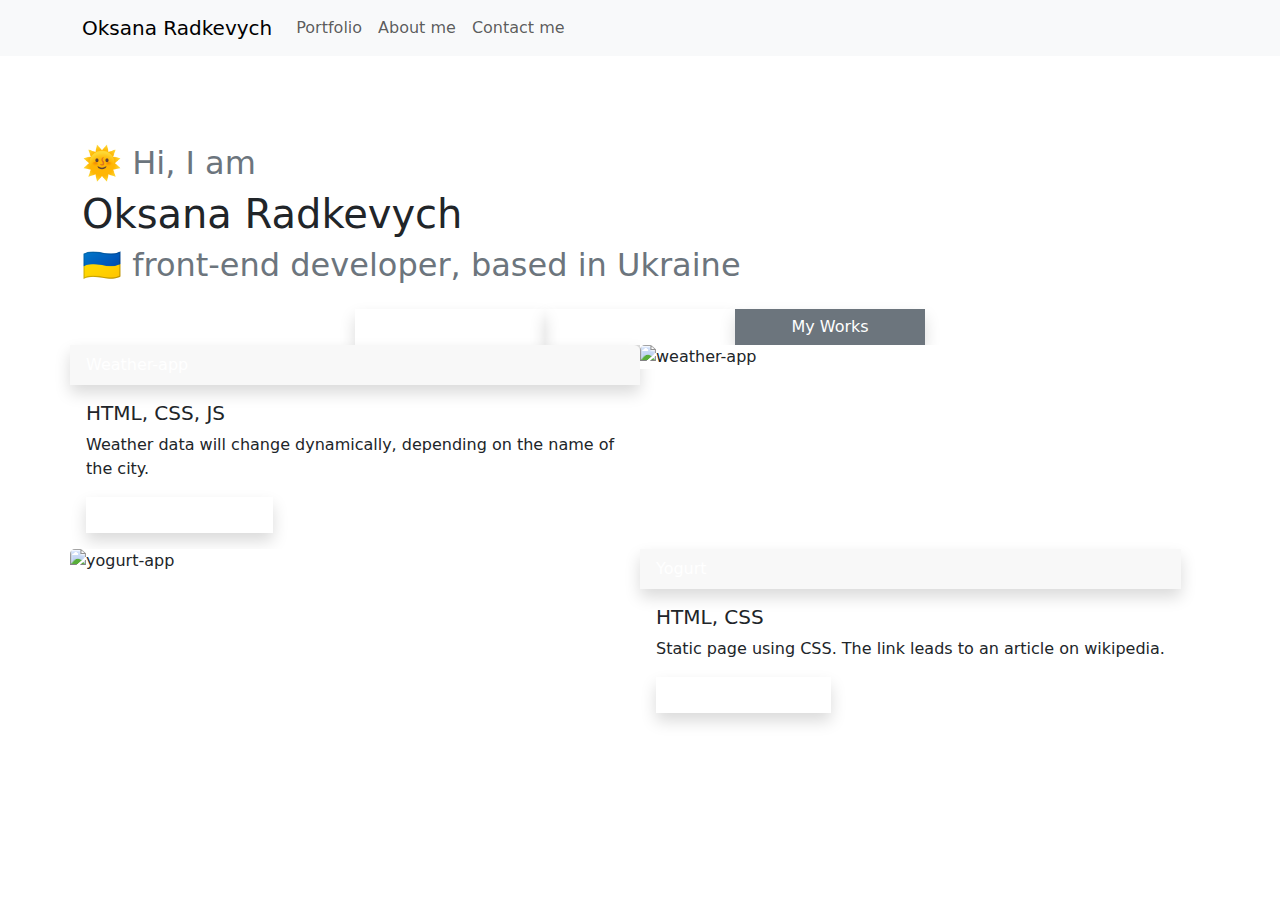
==== index.html @ 2240c4e0 "Add SEO optimization" ====
<!DOCTYPE html>
<html lang="en">
<head>
    <meta charset="UTF-8">
    <meta http-equiv="X-UA-Compatible" content="IE=edge">
    <meta name="viewport" content="width=device-width, initial-scale=1.0">
    <meta name="description" content="Front-end developer Oksana Radkevych, based in Ukraine">
    <title>Front-end developer Oksana Radkevych</title>
    <link rel="stylesheet" href="/SheCodes/weekTwo/homework/css/style.css">
    <link rel="stylesheet" href="https://cdn.jsdelivr.net/npm/bootstrap@5.2.0-beta1/dist/css/bootstrap.min.css">
<body>
    <nav class="navbar navbar-expand-lg bg-light fixed-top">
        <div class="container">
            <a class="navbar-brand custom-font-brand text-color-pink" href="index.html"><span class="text-color-blue">Oksana</span> Radkevych</a>
            <button class="navbar-toggler" type="button" data-bs-toggle="collapse" data-bs-target="#navbarNav"
                aria-controls="navbarNav" aria-expanded="false" aria-label="Toggle navigation">
                <span class="navbar-toggler-icon"></span>
            </button>
            <div class="collapse navbar-collapse" id="navbarNav">
                <ul class="navbar-nav">
                    <li class="nav-item">
                        <a class="nav-link" href="index.html">Portfolio</a>
                    </li>
                    <li class="nav-item">
                        <a class="nav-link" href="about.html">About me</a>
                    </li>
                    <li class="nav-item">
                        <a class="nav-link" href="about.html#contact">Contact me</a>
                    </li>
                </ul>
            </div>
        </div>
    </nav>
    <br>
    <br>
    <br>
    <br>
    <div class="container">
            <div class="header-text-center mt-5">
                <h1 class="fs-2 text-secondary">🌞&nbspHi, I am</h1>
                <h2 class="fs-1 name mt-2">Oksana Radkevych</h2>
                <h3 class="fs-2 mt-2 text-secondary">🇺🇦&nbspfront-end developer, based in Ukraine</h3>
                <div class="d-flex justify-content-center header-buttons row mt-4">
                    <a href="about.html#contact" class="btn text-white col-md-2 color-blue shadow rounded-0 m-0 border-0">Contact me</a>
                    <a href="about.html" class="btn text-white col-md-2 color-pink shadow rounded-0 m-0 border-0">About me</a>
                    <a href="about.html#works" class="btn btn-secondary text-white col-md-2 shadow rounded-0 border-0">My Works</a>
                </div>
            </div>
            <div class="buffer" id="works">
            </div>
            <div class="full-heigth">
                <div class="row">
                    <div class="col-md-6 d-flex p-0">
                        <div class="card border-0">
                            <div class="card-header color-blue text-white shadow rounded-0 border-0">
                                Weather-app
                            </div>
                            <div class="card-body">
                              <h5 class="card-title">HTML, CSS, JS</h5>
                              <p class="card-text">Weather data will change dynamically, depending on the name of the city.</p>
                              <a href="https://teal-lokum-1b9c1f.netlify.app/" class="btn color-blue text-white shadow rounded-0 border-0">Launch weather-app</a>
                            </div>
                          </div>
                    </div>
                    <div class="col-md-6 border-top-blue p-0">
                        <div class="card border-0 rounded-0">
                            <img src="https://s3.amazonaws.com/shecodesio-production/uploads/files/000/038/504/original/%D0%97%D0%BD%D1%96%D0%BC%D0%BE%D0%BA_%D0%B5%D0%BA%D1%80%D0%B0%D0%BD%D0%B0_2022-06-25_%D0%BE_13.17.00.png?1656155940" class="card-img-top" alt="weather-app">
                          </div>
                    </div>
                    </div>
                    <div class="row">
                        <div class="col-md-6 border-top-pink p-0">
                            <div class="card bg-custom border-0">
                                <img src="https://s3.amazonaws.com/shecodesio-production/uploads/files/000/038/503/original/%D0%97%D0%BD%D1%96%D0%BC%D0%BE%D0%BA_%D0%B5%D0%BA%D1%80%D0%B0%D0%BD%D0%B0_2022-06-25_%D0%BE_13.16.33.png?1656155935" class="card-img-top" alt="yogurt-app">
                              </div>
                        </div>
                        <div class="col-md-6 d-flex p-0">
                            <div class="card border-0">
                                <div class="card-header color-pink text-white shadow rounded-0 border-0">
                                    Yogurt
                                </div>
                                <div class="card-body">
                                  <h5 class="card-title">HTML, CSS</h5>
                                  <p class="card-text">Static page using CSS. The link leads to an article on wikipedia.</p>
                                  <a href="#" class="btn color-pink text-white shadow rounded-0 border-0">Launch yogurt-app</a>
                                </div>
                              </div>
                        </div>
                    </div>
            </div>
        </div>
        <script src="https://cdn.jsdelivr.net/npm/bootstrap@5.2.0-beta1/dist/js/bootstrap.bundle.min.js
        "></script>
</body>
</html>
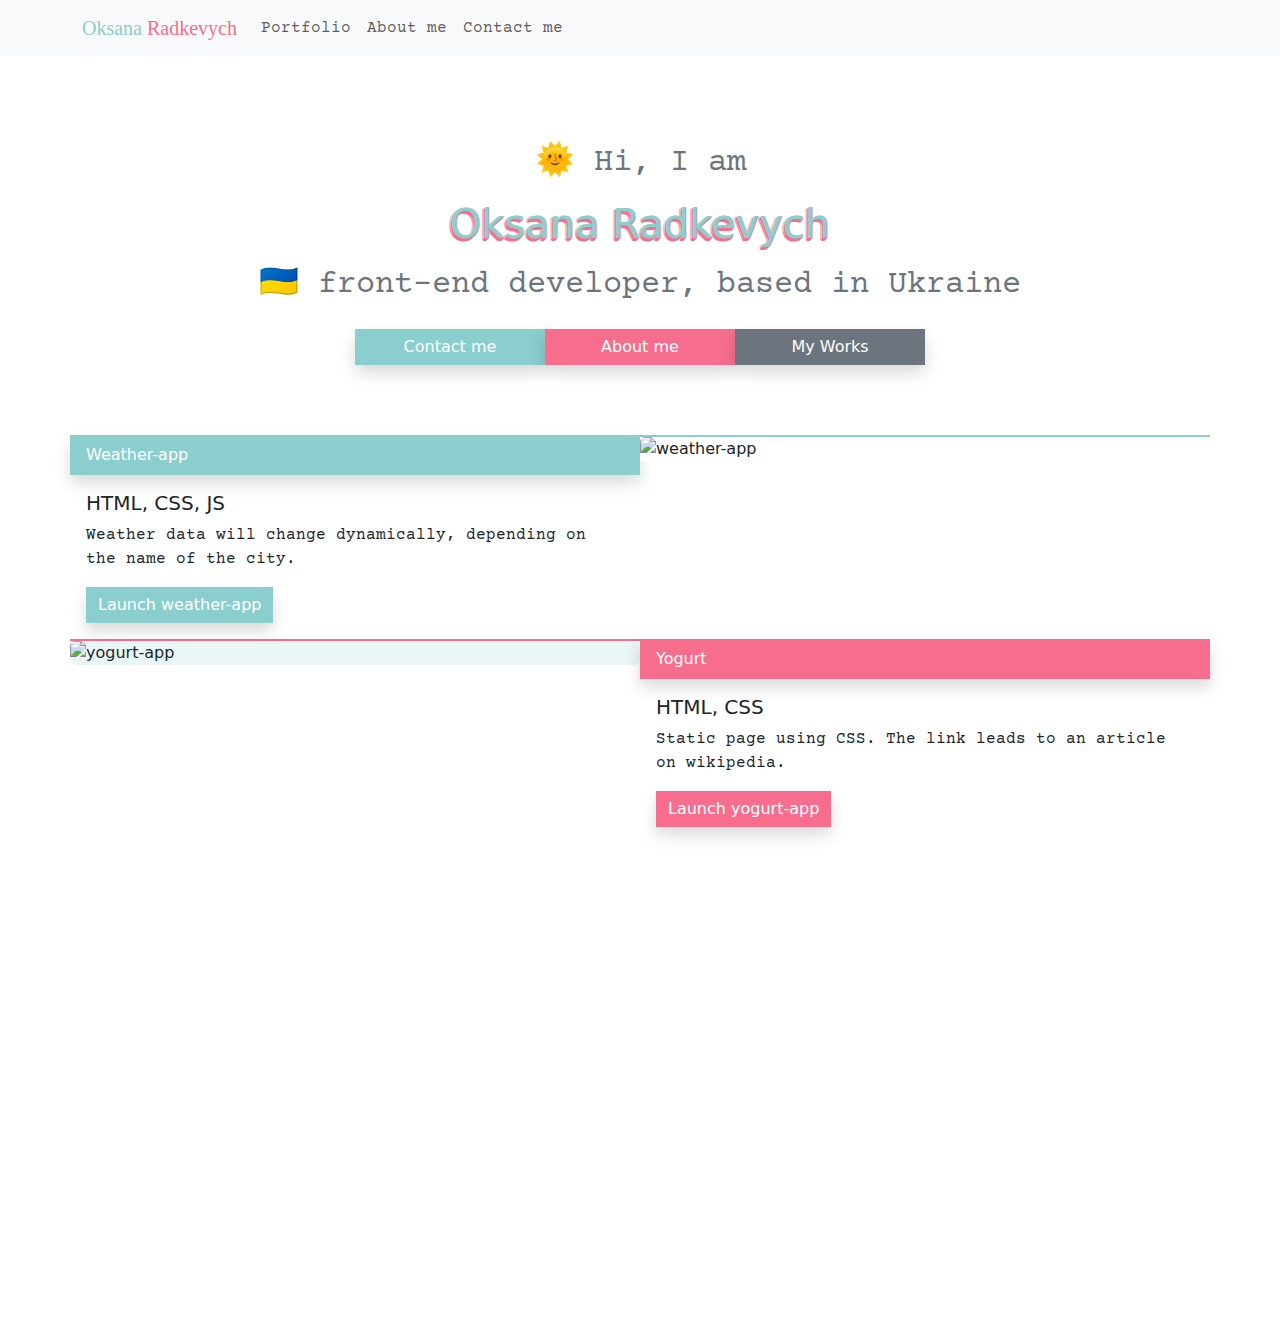
==== commit 3ece3077: "Update links of styles" ====
--- a/index.html
+++ b/index.html
@@ -6,7 +6,7 @@
     <meta name="viewport" content="width=device-width, initial-scale=1.0">
     <meta name="description" content="Front-end developer Oksana Radkevych, based in Ukraine">
     <title>Front-end developer Oksana Radkevych</title>
-    <link rel="stylesheet" href="/SheCodes/weekTwo/homework/css/style.css">
+    <link rel="stylesheet" href="css/style.css">
     <link rel="stylesheet" href="https://cdn.jsdelivr.net/npm/bootstrap@5.2.0-beta1/dist/css/bootstrap.min.css">
 <body>
     <nav class="navbar navbar-expand-lg bg-light fixed-top">
--- a/css/style.css
+++ b/css/style.css
@@ -0,0 +1,78 @@
+@import url('https://fonts.googleapis.com/css2?family=Courier+Prime&display=swap');
+@import url('https://fonts.googleapis.com/css2?family=Permanent+Marker&display=swap');
+
+:root {
+    --blue: #8acecd;
+    --pink: #f76d8d;
+    --light_pink:#dbcdd0;
+  }
+.name{
+    color: var(--blue);
+    padding: 10px;
+    border-radius: 10px;
+    text-shadow: 0px 1px var(--pink), 
+	1px 0px var(--light_pink), 
+	-1px 2px var(--pink), 
+	-2px 1px var(--light_pink), 
+	-2px 3px var(--pink), 
+	-3px 2px var(--light_pink);
+}
+p,h3,h1,a{
+    font-family: 'Courier Prime', monospace;
+}
+.contact a{
+    text-decoration: none;
+}
+.contact a:hover{
+    text-decoration: underline;
+    color: var(--pink) !important;;
+}
+.cl-effect-2 a {
+	line-height: 44px;
+	-webkit-perspective: 1000px;
+	-moz-perspective: 1000px;
+	perspective: 1000px;
+}
+img{
+    max-width: 500px;
+    height: auto;
+}
+.bg-custom{
+    background-color: #eaf6f6!important;
+}
+.header-text-center{
+    text-align: center;
+}
+.header-buttons a{
+display: block;
+}
+.color-blue{
+   background-color: var(--blue)!important; 
+}
+.color-pink{
+    background-color: var(--pink)!important;
+}
+.text-color-blue{
+    color:var(--blue);
+}
+.text-color-pink{
+    color: var(--pink) !important;;
+}
+.custom-font-brand{
+    font-family: 'Permanent Marker', cursive;
+}
+.border-top-pink{
+    border-top:2px solid var(--pink)!important;
+}
+.border-top-blue{
+    border-top: 2px solid var(--blue);
+}
+.full-heigth{
+    height: 100vh;
+}
+.buffer{
+    height: 70px;
+}
+.nav-item a:hover{
+    color: var(--pink) !important;
+}
